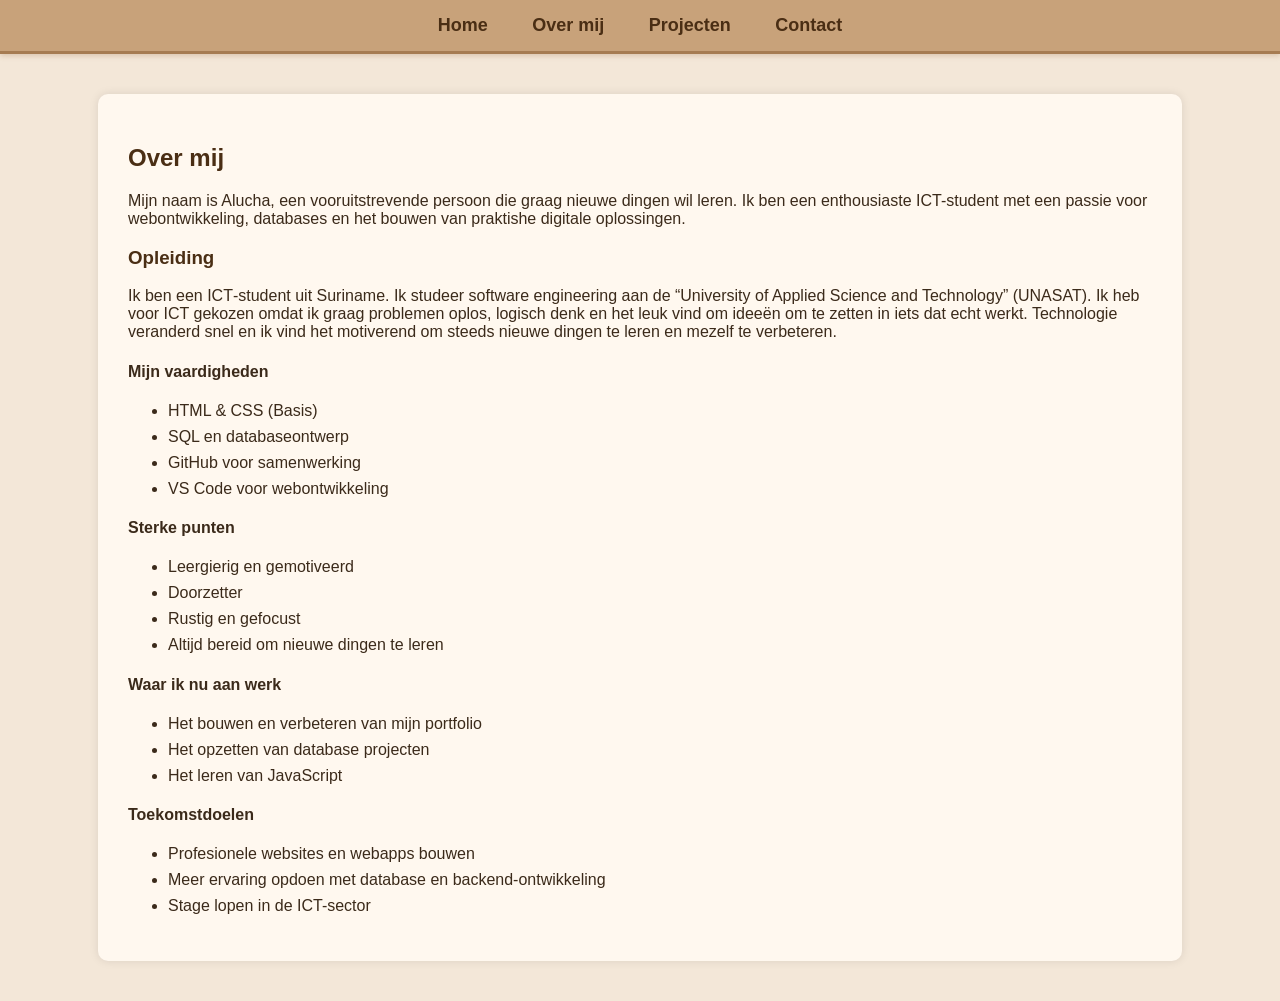
==== about.html @ 6b61eccf "Fix HTML structure and update section headings" ====
<!DOCTYPE html>
<html lang="nl">
<head>
  <meta charset="UTF-8">
  <meta name="viewport" content="width=device-width, initial-scale=1.0">
  <title>Over mij – Alucha</title>
  <link rel="stylesheet" href="css/main.css">
  <link rel="stylesheet" href="css/about.css">
</head>

<body>
  <nav>
    <a href="index.html">Home</a>
    <a href="about.html">Over mij</a>
    <a href="work.html">Projecten</a>
    <a href="contact.html">Contact</a>
  </nav>

  <section class="about">
    <h2>Over mij</h2>
    <p>Mijn naam is Alucha, een vooruitstrevende persoon die graag nieuwe dingen wil leren.
    Ik ben een enthousiaste ICT-student met een passie voor webontwikkeling, databases en het bouwen van praktishe digitale oplossingen.   
    </p>

    <h3>Opleiding</h3>
    <p>Ik ben een ICT‑student uit Suriname.  
       Ik studeer software engineering aan de “University of Applied Science and Technology” (UNASAT).  
      Ik heb voor ICT gekozen omdat ik graag problemen oplos, logisch denk en het leuk vind om ideeën om te zetten in iets dat echt werkt.
      Technologie veranderd snel en ik vind het motiverend om steeds nieuwe dingen te leren en mezelf te verbeteren.</p>

    <h4>Mijn vaardigheden</h4>
    <ul>
      <li>HTML & CSS (Basis)</li>
      <li>SQL en databaseontwerp</li>
      <li>GitHub voor samenwerking</li>
      <li> VS Code voor webontwikkeling</li>
    </ul>

    <h4>Sterke punten</h4>
    <ul>
      <li>Leergierig en gemotiveerd</li>
      <li>Doorzetter</li>
      <li>Rustig en gefocust</li>
      <li>Altijd bereid om nieuwe dingen te leren</li>
    </ul>

    <h4> Waar ik nu aan werk</h4>
    <ul>
      <li>Het bouwen en verbeteren van mijn portfolio</li>
      <li>Het opzetten van database projecten</li>
      <li>Het leren van JavaScript</li>
    </ul>

    <h4>Toekomstdoelen</h4>
    <ul>
      <li>Profesionele websites en webapps bouwen</li>
      <li> Meer ervaring opdoen met database en backend-ontwikkeling</li>
      <li>Stage lopen in de ICT-sector</li>
    </ul>
  </section>
   <script src="js/script.js"></script>
</body>
</html>
---- css/main.css ----
body {
    font-family: Arial, sans-serif;
    background-color: #f3e7d8; /* heel licht beige/bruin */
    margin: 0;
    padding: 0;
    color: #3b2a1a; /* donkerbruin tekst */
}


nav {
    background-color: #c8a27a;   /* lichtbruin */
    padding: 15px;
    text-align: center;
    border-bottom: 3px solid #a67c52; /* donkerder bruin */
}

nav a {
    color: #4a2e14;              /* donkerbruin tekst */
    text-decoration: none;
    margin: 0 20px;
    font-size: 18px;
    font-weight: bold;
}

nav a:hover {
    color: #ffffff;              /* wit bij hover */
    background-color: #a67c52;   /* donkerder bruin */
    padding: 5px 10px;
    border-radius: 5px;
    transition: 0.3s;
}


section {
    width: 80%;
    margin: 40px auto;
    background: #fff8ef; /* zacht beige */
    padding: 30px;
    border-radius: 10px;
    box-shadow: 0 0 10px rgba(0,0,0,0.1);
}

h1, h2, h3 {
    color: #4a2e14; /* donkerbruin */
}

ul li {
    margin-bottom: 8px;
}

img {
    max-width: 100%;
    border-radius: 10px;
}


@media (max-width: 1024px) {
    section {
        width: 90%;
    }
}

@media (max-width: 768px) {
    nav a {
        display: block;
        margin: 10px 0;
        font-size: 16px;
    }

    section {
        width: 95%;
        padding: 20px;
    }

    h1 {
        font-size: 26px;
    }

    h2 {
        font-size: 22px;
    }
}

@media (max-width: 480px) {
    body {
        font-size: 14px;
    }

    nav {
        padding: 10px;
    }

    nav a {
        font-size: 14px;
    }

    section {
        padding: 15px;
    }
}

/* Bloemen container */
.flowers {
  position: fixed;
  top: 0;
  left: 0;
  width: 100%;
  height: 100%;
  pointer-events: none;
  overflow: hidden;
  z-index: 1;
}

/* Bloemetjes */
.flower {
  position: absolute;
  width: 18px;
  height: 18px;
  background-color: #c8a27a; /* lichtbruin */
  border-radius: 50%;
  animation: bloom 3s ease-in-out infinite;
  opacity: 0.9;
}

/* Bloei-animatie */
@keyframes bloom {
  0% { transform: scale(0); opacity: 0; }
  50% { transform: scale(1.3); opacity: 1; }
  100% { transform: scale(1); opacity: 0.7; }
}

/* Navigatie bruine lijn */
nav {
  border-bottom: 3px solid #a67c52;
  box-shadow: 0 2px 5px rgba(166, 124, 82, 0.3);
  z-index: 10;
  position: relative;
}

/* Hover-lijn onder menu items */
nav a {
  position: relative;
}

nav a::after {
  content: '';
  position: absolute;
  left: 0;
  bottom: -5px;
  width: 0;
  height: 2px;
  background-color: #a67c52;
  transition: width 0.3s;
}

nav a:hover::after {
  width: 100%;
}
---- css/about.css ----
.contact h2 {
    font-size: 28px;
    margin-bottom: 20px;
}

form {
    display: flex;
    flex-direction: column;
}

label {
    margin-top:10px;
    font-weight: bold;
}

input, textarea {
    padding: 10px;
    margin-top: 5px;
    border: 1px solid #c8a27a;
    border-radius: 5px;
}

button {
    margin-top: 20px;
    padding: 12px;
    background: #00aacc;
    color: white;
    border: none;
    border-radius: 5px;
    font-size: 16px;
}

button:hover {
    background: #8b623f;
}
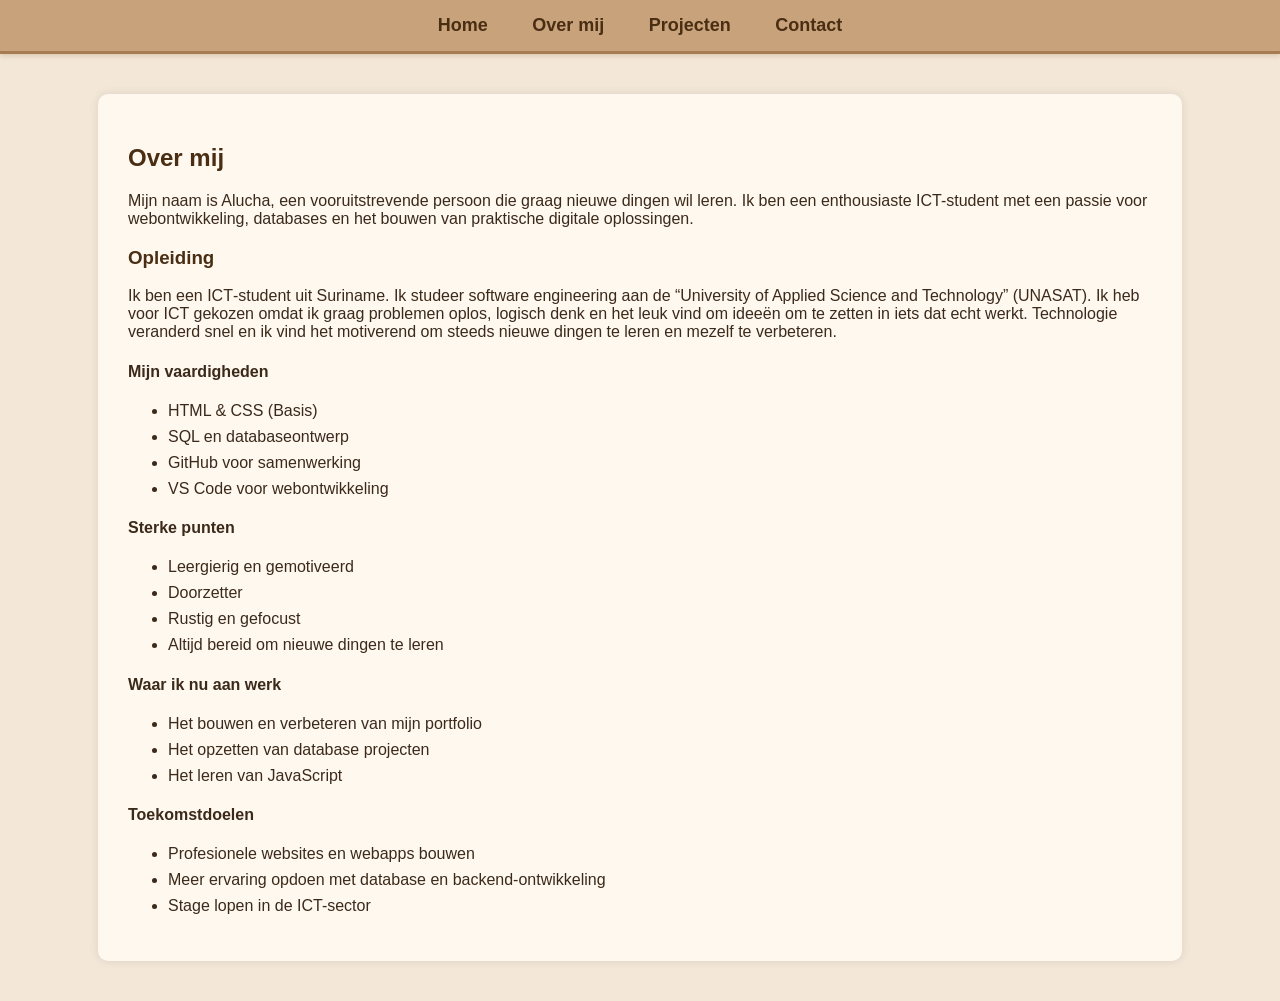
==== commit 7081c1ea: "Change language from Dutch to English in about.html" ====
--- a/about.html
+++ b/about.html
@@ -1,5 +1,5 @@
 <!DOCTYPE html>
-<html lang="nl">
+<html lang="en">
 <head>
   <meta charset="UTF-8">
   <meta name="viewport" content="width=device-width, initial-scale=1.0">
@@ -19,7 +19,7 @@
   <section class="about">
     <h2>Over mij</h2>
     <p>Mijn naam is Alucha, een vooruitstrevende persoon die graag nieuwe dingen wil leren.
-    Ik ben een enthousiaste ICT-student met een passie voor webontwikkeling, databases en het bouwen van praktishe digitale oplossingen.   
+    Ik ben een enthousiaste ICT-student met een passie voor webontwikkeling, databases en het bouwen van praktische digitale oplossingen.   
     </p>
 
     <h3>Opleiding</h3>
@@ -58,6 +58,6 @@
       <li>Stage lopen in de ICT-sector</li>
     </ul>
   </section>
-   <script src="js/script.js"></script>
+   <script src="js/main.js"></script>
 </body>
 </html>
